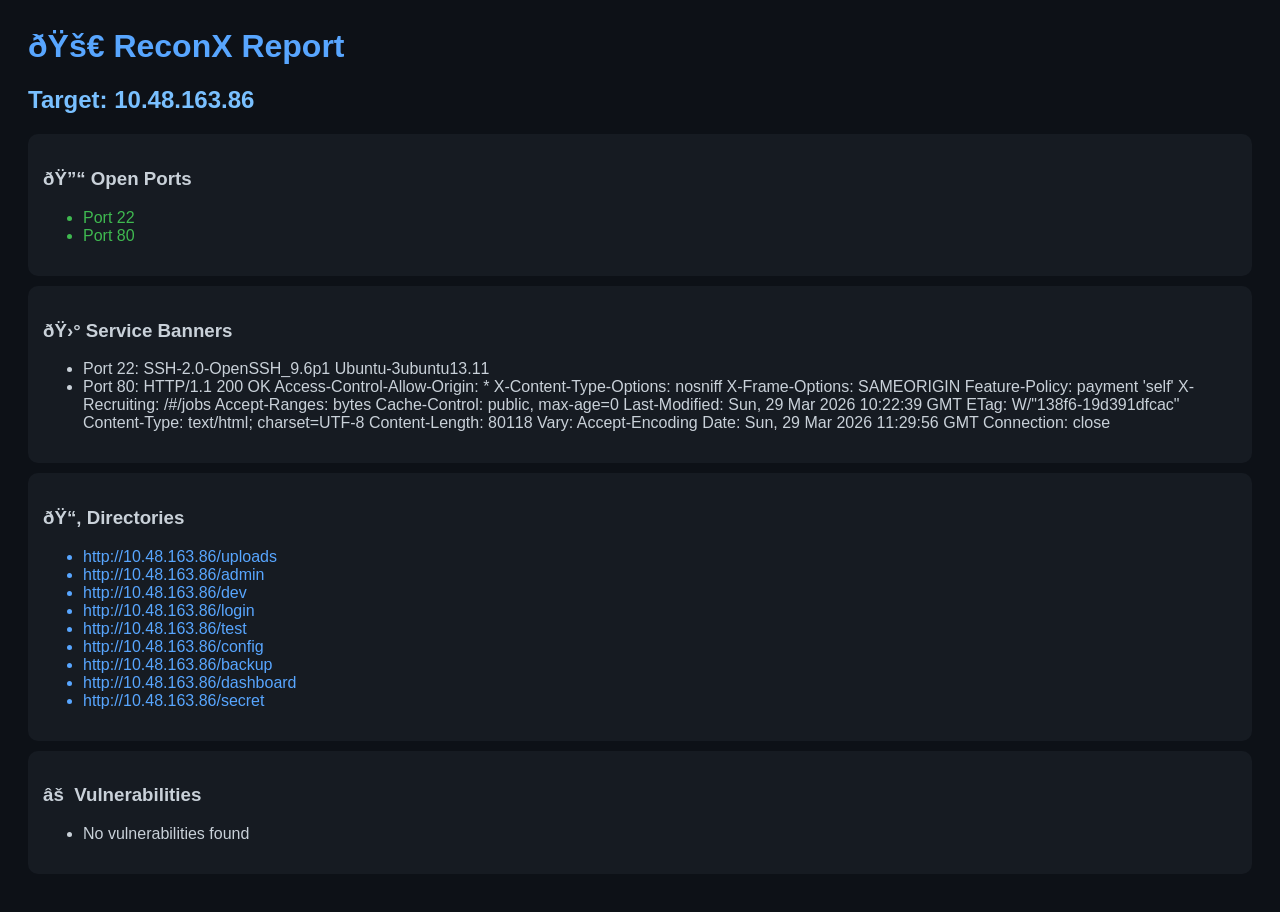
==== report.html @ 3517bd1e "Initial commit - PyVulnScanner" ====
<html>
        <head>
            <title>ReconX Report</title>
            <style>
                body {
                    background-color: #0d1117;
                    color: #c9d1d9;
                    font-family: Arial;
                    padding: 20px;
                }
                h1 { color: #58a6ff; }
                h2 { color: #79c0ff; }
                .card {
                    background: #161b22;
                    padding: 15px;
                    margin: 10px 0;
                    border-radius: 10px;
                }
                .port { color: #3fb950; }
                .dir { color: #58a6ff; }
                .vuln { color: #f85149; }
            </style>
        </head>
        <body>
        <h1>🚀 ReconX Report</h1><h2>Target: 10.48.163.86</h2><div class='card'><h3>🔓 Open Ports</h3><ul><li class='port'>Port 22</li><li class='port'>Port 80</li></ul></div><div class='card'><h3>🛰 Service Banners</h3><ul><li>Port 22: SSH-2.0-OpenSSH_9.6p1 Ubuntu-3ubuntu13.11</li><li>Port 80: HTTP/1.1 200 OK
Access-Control-Allow-Origin: *
X-Content-Type-Options: nosniff
X-Frame-Options: SAMEORIGIN
Feature-Policy: payment 'self'
X-Recruiting: /#/jobs
Accept-Ranges: bytes
Cache-Control: public, max-age=0
Last-Modified: Sun, 29 Mar 2026 10:22:39 GMT
ETag: W/"138f6-19d391dfcac"
Content-Type: text/html; charset=UTF-8
Content-Length: 80118
Vary: Accept-Encoding
Date: Sun, 29 Mar 2026 11:29:56 GMT
Connection: close</li></ul></div><div class='card'><h3>📂 Directories</h3><ul><li class='dir'>http://10.48.163.86/uploads</li><li class='dir'>http://10.48.163.86/admin</li><li class='dir'>http://10.48.163.86/dev</li><li class='dir'>http://10.48.163.86/login</li><li class='dir'>http://10.48.163.86/test</li><li class='dir'>http://10.48.163.86/config</li><li class='dir'>http://10.48.163.86/backup</li><li class='dir'>http://10.48.163.86/dashboard</li><li class='dir'>http://10.48.163.86/secret</li></ul></div><div class='card'><h3>⚠ Vulnerabilities</h3><ul><li>No vulnerabilities found</li></ul></div></body></html>
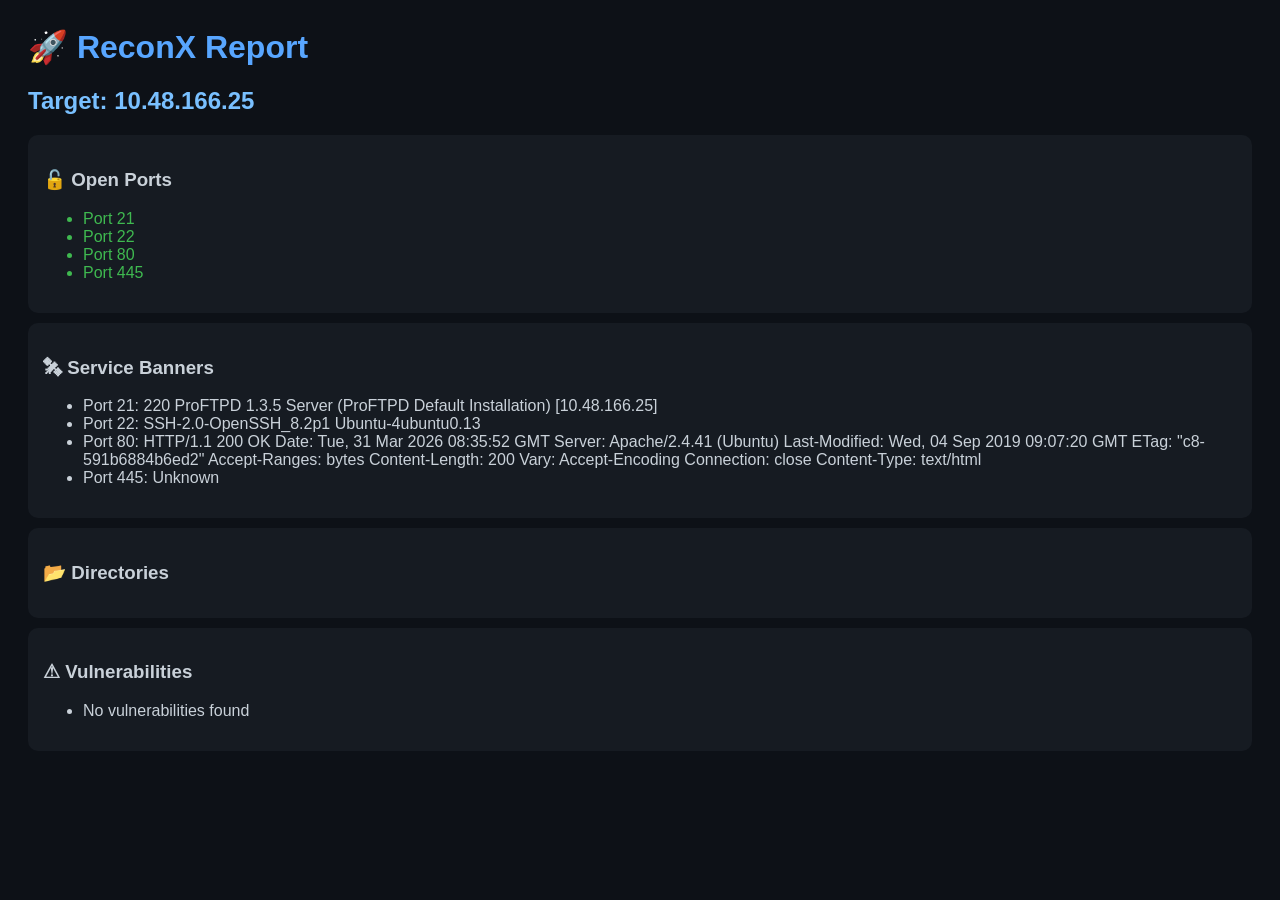
==== commit e16c12ad: "Final update: README + fixes" ====
--- a/report.html
+++ b/report.html
@@ -23,18 +23,13 @@
             </style>
         </head>
         <body>
-        <h1>🚀 ReconX Report</h1><h2>Target: 10.48.163.86</h2><div class='card'><h3>🔓 Open Ports</h3><ul><li class='port'>Port 22</li><li class='port'>Port 80</li></ul></div><div class='card'><h3>🛰 Service Banners</h3><ul><li>Port 22: SSH-2.0-OpenSSH_9.6p1 Ubuntu-3ubuntu13.11</li><li>Port 80: HTTP/1.1 200 OK
-Access-Control-Allow-Origin: *
-X-Content-Type-Options: nosniff
-X-Frame-Options: SAMEORIGIN
-Feature-Policy: payment 'self'
-X-Recruiting: /#/jobs
-Accept-Ranges: bytes
-Cache-Control: public, max-age=0
-Last-Modified: Sun, 29 Mar 2026 10:22:39 GMT
-ETag: W/"138f6-19d391dfcac"
-Content-Type: text/html; charset=UTF-8
-Content-Length: 80118
-Vary: Accept-Encoding
-Date: Sun, 29 Mar 2026 11:29:56 GMT
-Connection: close</li></ul></div><div class='card'><h3>📂 Directories</h3><ul><li class='dir'>http://10.48.163.86/uploads</li><li class='dir'>http://10.48.163.86/admin</li><li class='dir'>http://10.48.163.86/dev</li><li class='dir'>http://10.48.163.86/login</li><li class='dir'>http://10.48.163.86/test</li><li class='dir'>http://10.48.163.86/config</li><li class='dir'>http://10.48.163.86/backup</li><li class='dir'>http://10.48.163.86/dashboard</li><li class='dir'>http://10.48.163.86/secret</li></ul></div><div class='card'><h3>⚠ Vulnerabilities</h3><ul><li>No vulnerabilities found</li></ul></div></body></html>+        <h1>🚀 ReconX Report</h1><h2>Target: 10.48.166.25</h2><div class='card'><h3>🔓 Open Ports</h3><ul><li class='port'>Port 21</li><li class='port'>Port 22</li><li class='port'>Port 80</li><li class='port'>Port 445</li></ul></div><div class='card'><h3>🛰 Service Banners</h3><ul><li>Port 21: 220 ProFTPD 1.3.5 Server (ProFTPD Default Installation) [10.48.166.25]</li><li>Port 22: SSH-2.0-OpenSSH_8.2p1 Ubuntu-4ubuntu0.13</li><li>Port 80: HTTP/1.1 200 OK
+Date: Tue, 31 Mar 2026 08:35:52 GMT
+Server: Apache/2.4.41 (Ubuntu)
+Last-Modified: Wed, 04 Sep 2019 09:07:20 GMT
+ETag: "c8-591b6884b6ed2"
+Accept-Ranges: bytes
+Content-Length: 200
+Vary: Accept-Encoding
+Connection: close
+Content-Type: text/html</li><li>Port 445: Unknown</li></ul></div><div class='card'><h3>📂 Directories</h3><ul></ul></div><div class='card'><h3>⚠ Vulnerabilities</h3><ul><li>No vulnerabilities found</li></ul></div></body></html>
